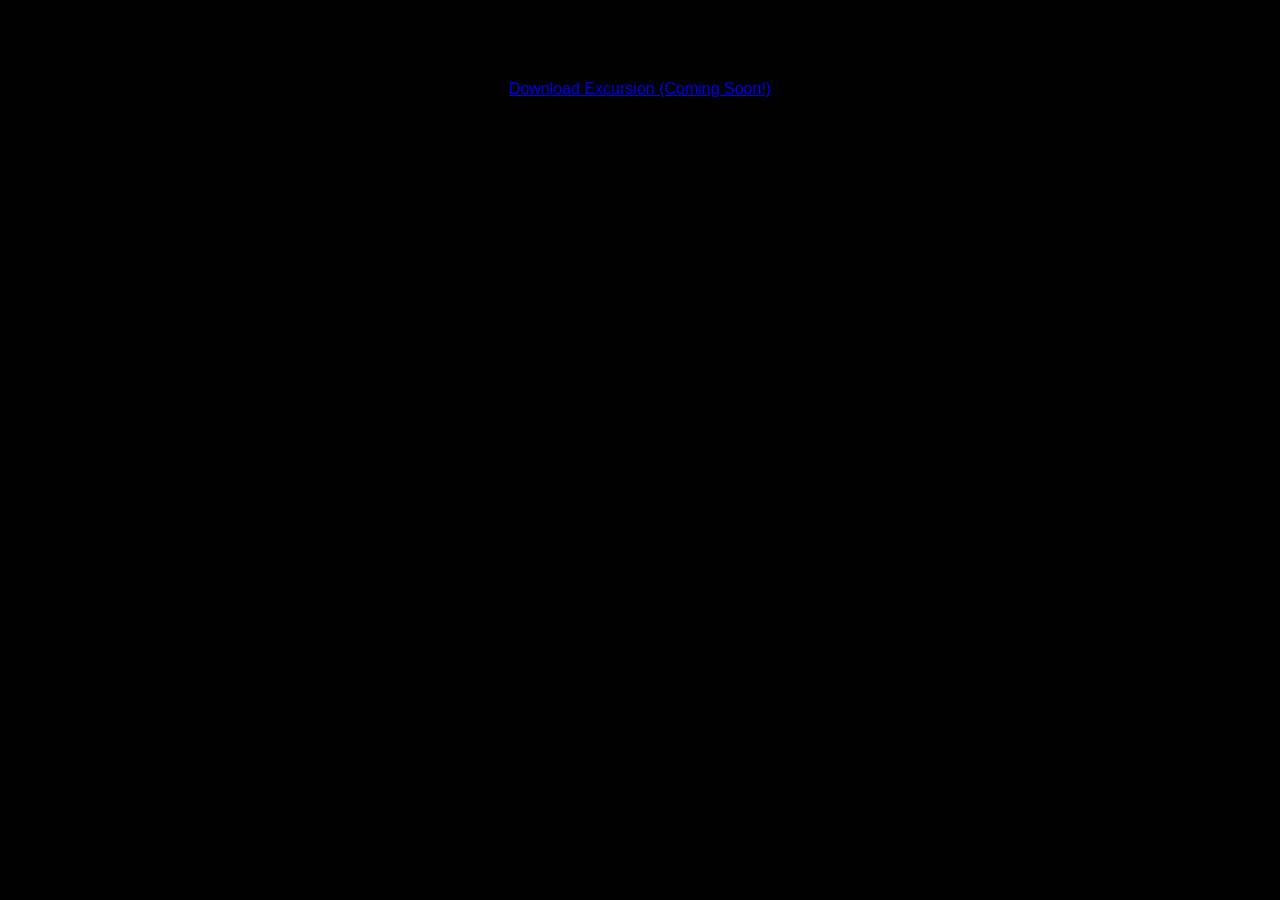
==== resourse/index.html @ 37075a63 "Added body" ====
<!DOCTYPE html>
<html lang="en">
<head>
    <meta charset="UTF-8">
    <meta name="viewport" content="width=device-width, initial-scale=1.0">
    <title>Excursion</title>
    <link rel="stylesheet" type="text/css" href="css/style.css">
</head>
<body>
    <h1>Discover hidden places in the world around you</h1>
    <p>
        <a href="#">Download Excursion (Coming Soon!)</a>
    </p>
    
</body>
</html>
---- resourse/css/style.css ----
body {
    background-color: #000000;
    text-align: center;
    font-family: Verdana, Geneva, Tahoma, sans-serif;
}
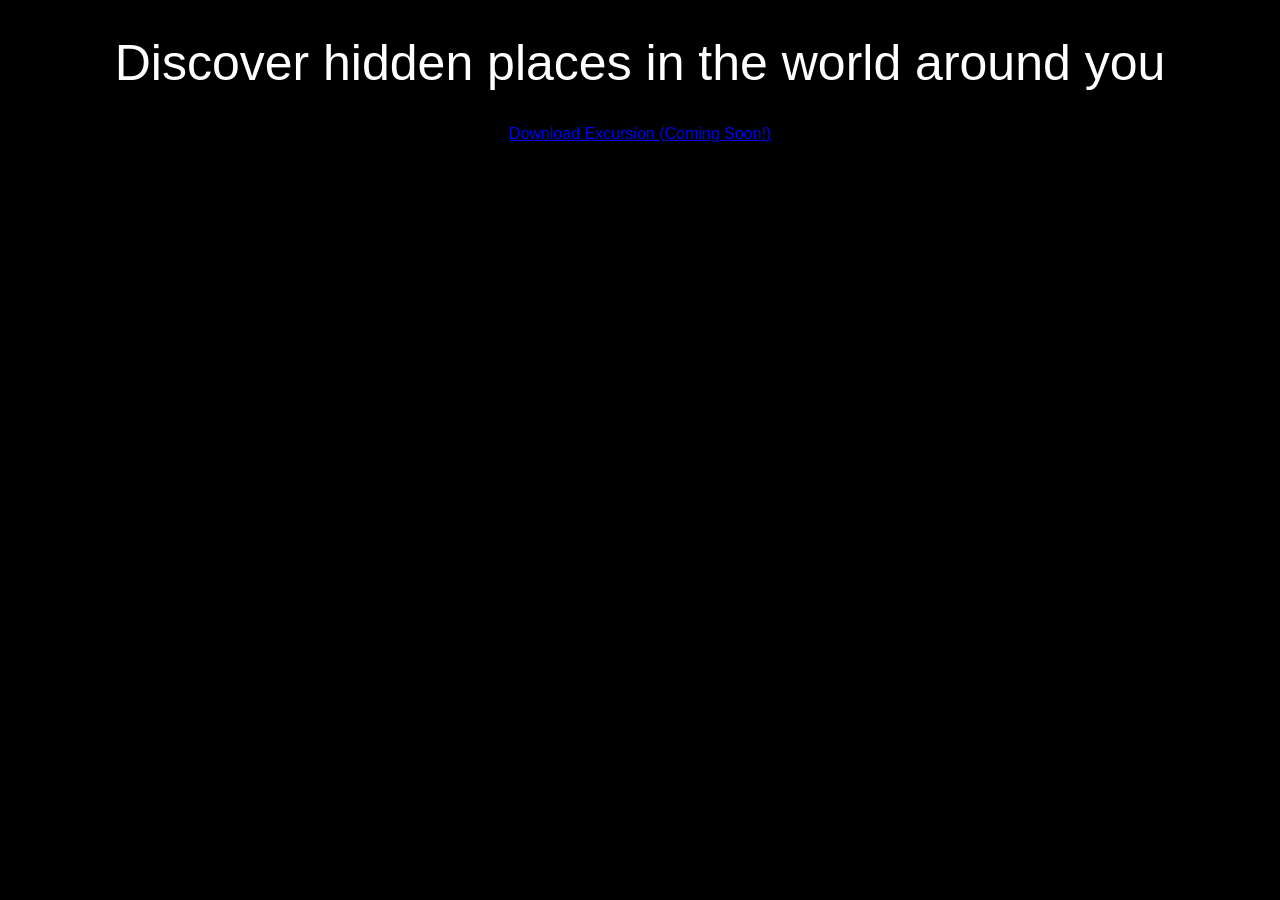
==== commit 625e399b: "header css" ====
--- a/resourse/index.html
+++ b/resourse/index.html
@@ -7,7 +7,7 @@
     <link rel="stylesheet" type="text/css" href="css/style.css">
 </head>
 <body>
-    <h1>Discover hidden places in the world around you</h1>
+    <h1 class="header--main">Discover hidden places in the world around you</h1>
     <p>
         <a href="#">Download Excursion (Coming Soon!)</a>
     </p>
--- a/resourse/css/style.css
+++ b/resourse/css/style.css
@@ -4,3 +4,11 @@
     font-family: Verdana, Geneva, Tahoma, sans-serif;
 }
 
+
+.header--main {
+    font-weight: normal;
+    font-size: 50px;
+    color: #fff;
+
+}
+
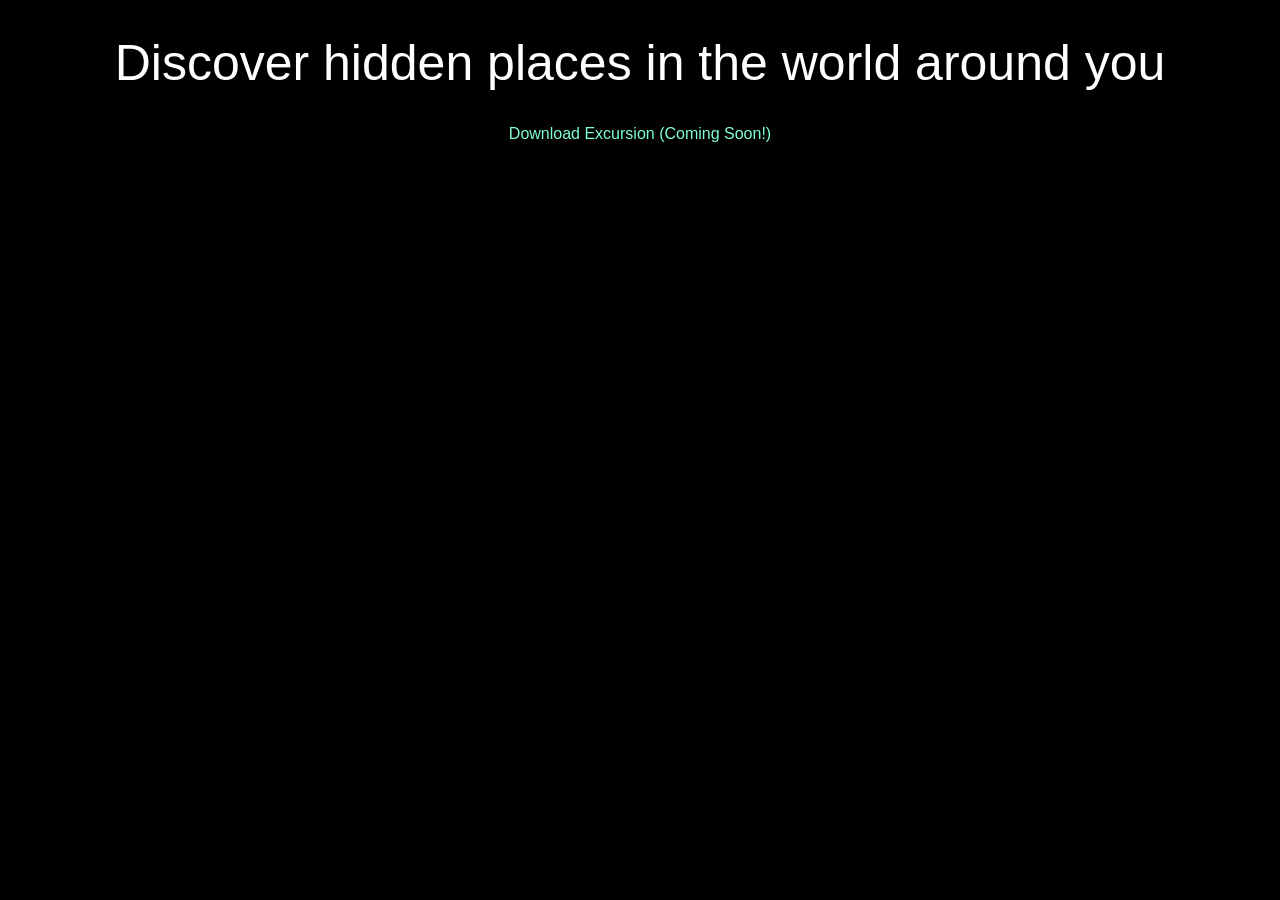
==== commit 9008280b: "link  css" ====
--- a/resourse/index.html
+++ b/resourse/index.html
@@ -9,7 +9,7 @@
 <body>
     <h1 class="header--main">Discover hidden places in the world around you</h1>
     <p>
-        <a href="#">Download Excursion (Coming Soon!)</a>
+        <a class="link--cta">Download Excursion (Coming Soon!)</a>
     </p>
     
 </body>
--- a/resourse/css/style.css
+++ b/resourse/css/style.css
@@ -12,3 +12,9 @@
 
 }
 
+.link--cta {
+    font-size: 16px;
+    color: aquamarine;
+
+}
+
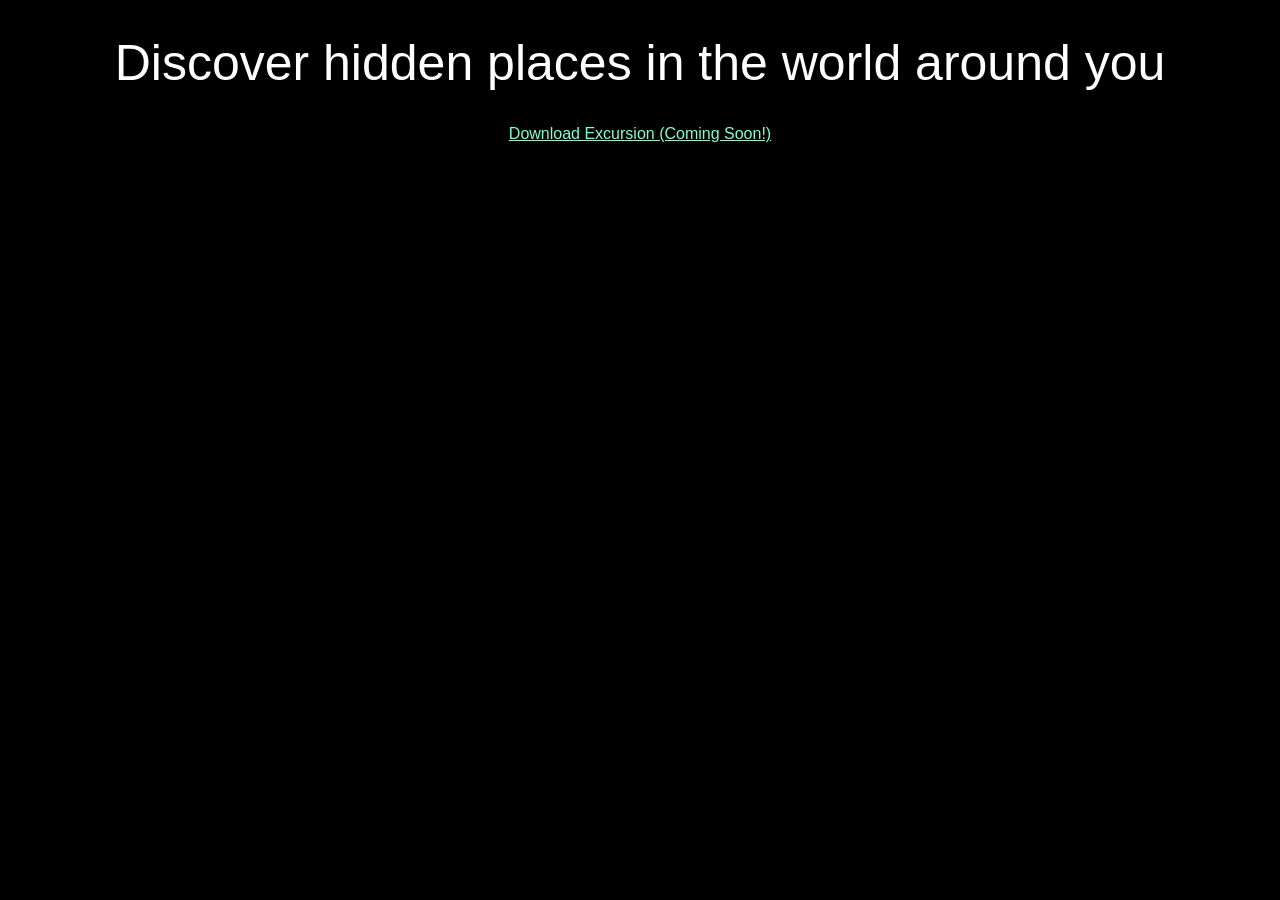
==== commit 819b54b2: "add video" ====
--- a/resourse/index.html
+++ b/resourse/index.html
@@ -9,8 +9,11 @@
 <body>
     <h1 class="header--main">Discover hidden places in the world around you</h1>
     <p>
-        <a class="link--cta">Download Excursion (Coming Soon!)</a>
+        <a class="link--cta" href="https://www.w3schools.com">Download Excursion (Coming Soon!)</a>
     </p>
+    <video autoplay loop>
+        <source src="videos/excursion.mp4">
+    </video>
     
 </body>
 </html>
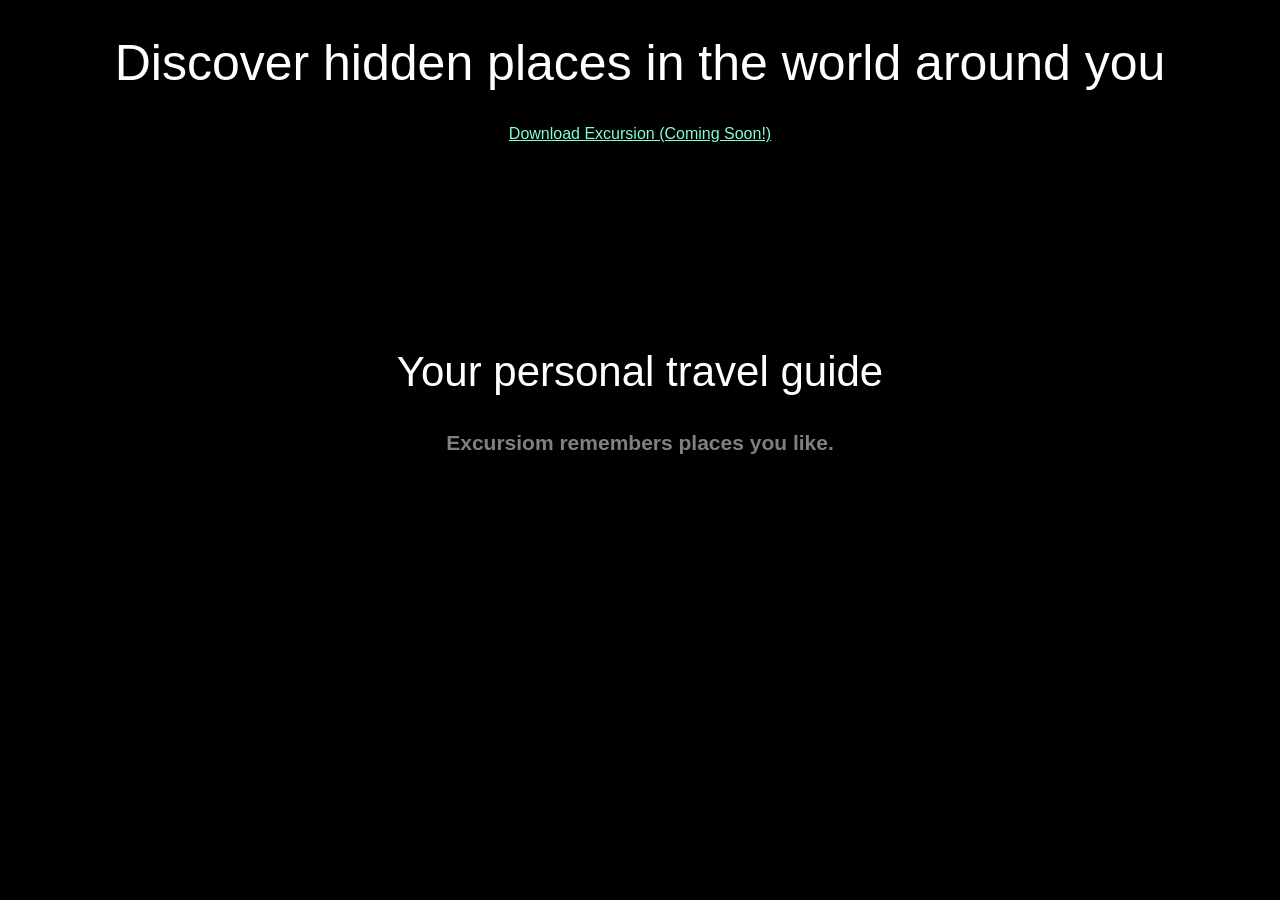
==== commit c88379ee: "gray and grey" ====
--- a/resourse/index.html
+++ b/resourse/index.html
@@ -11,9 +11,9 @@
     <p>
         <a class="link--cta" href="https://www.w3schools.com">Download Excursion (Coming Soon!)</a>
     </p>
-    <video autoplay loop>
-        <source src="videos/excursion.mp4">
-    </video>
+    <video src="videos/excursion.mp4" autoplay loop> </video>
+    <h2 class="header--secondary">Your personal travel guide</h2>
+    <h4 class="header--subheader">Excursiom remembers places you like.</h4>
     
 </body>
 </html>
--- a/resourse/css/style.css
+++ b/resourse/css/style.css
@@ -12,6 +12,17 @@
 
 }
 
+.header--secondary {
+    color:#fff;
+    font-weight: 300;
+    font-size: 42px;
+}
+
+.header--subheader {
+    font-size: 21px;
+    color: gray;
+}
+
 .link--cta {
     font-size: 16px;
     color: aquamarine;
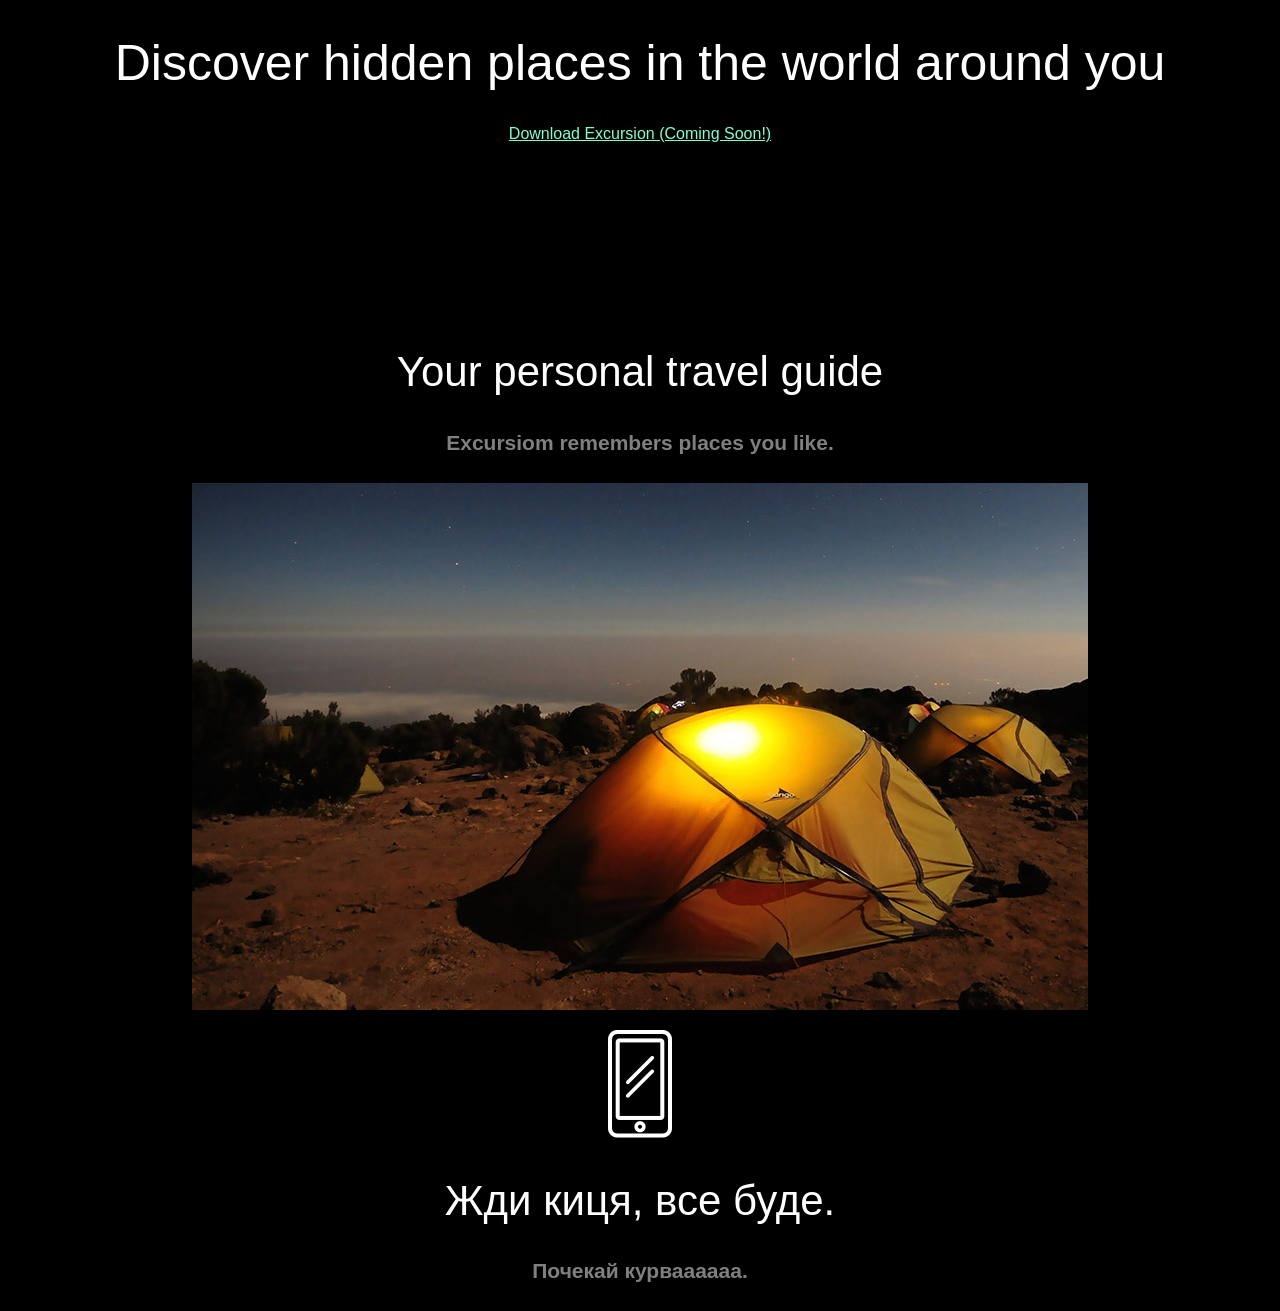
==== commit 536cdc0c: "ua text" ====
--- a/resourse/index.html
+++ b/resourse/index.html
@@ -14,6 +14,10 @@
     <video src="videos/excursion.mp4" autoplay loop> </video>
     <h2 class="header--secondary">Your personal travel guide</h2>
     <h4 class="header--subheader">Excursiom remembers places you like.</h4>
+    <p><img src="images/camp.jpg"></p>
+    <p><img src="images/phone.png"></p>
+    <h2 class="header--secondary">Жди киця, все буде.</h2>
+    <h4 class="header--subheader">Почекай курваааааа.</h4>
     
 </body>
 </html>
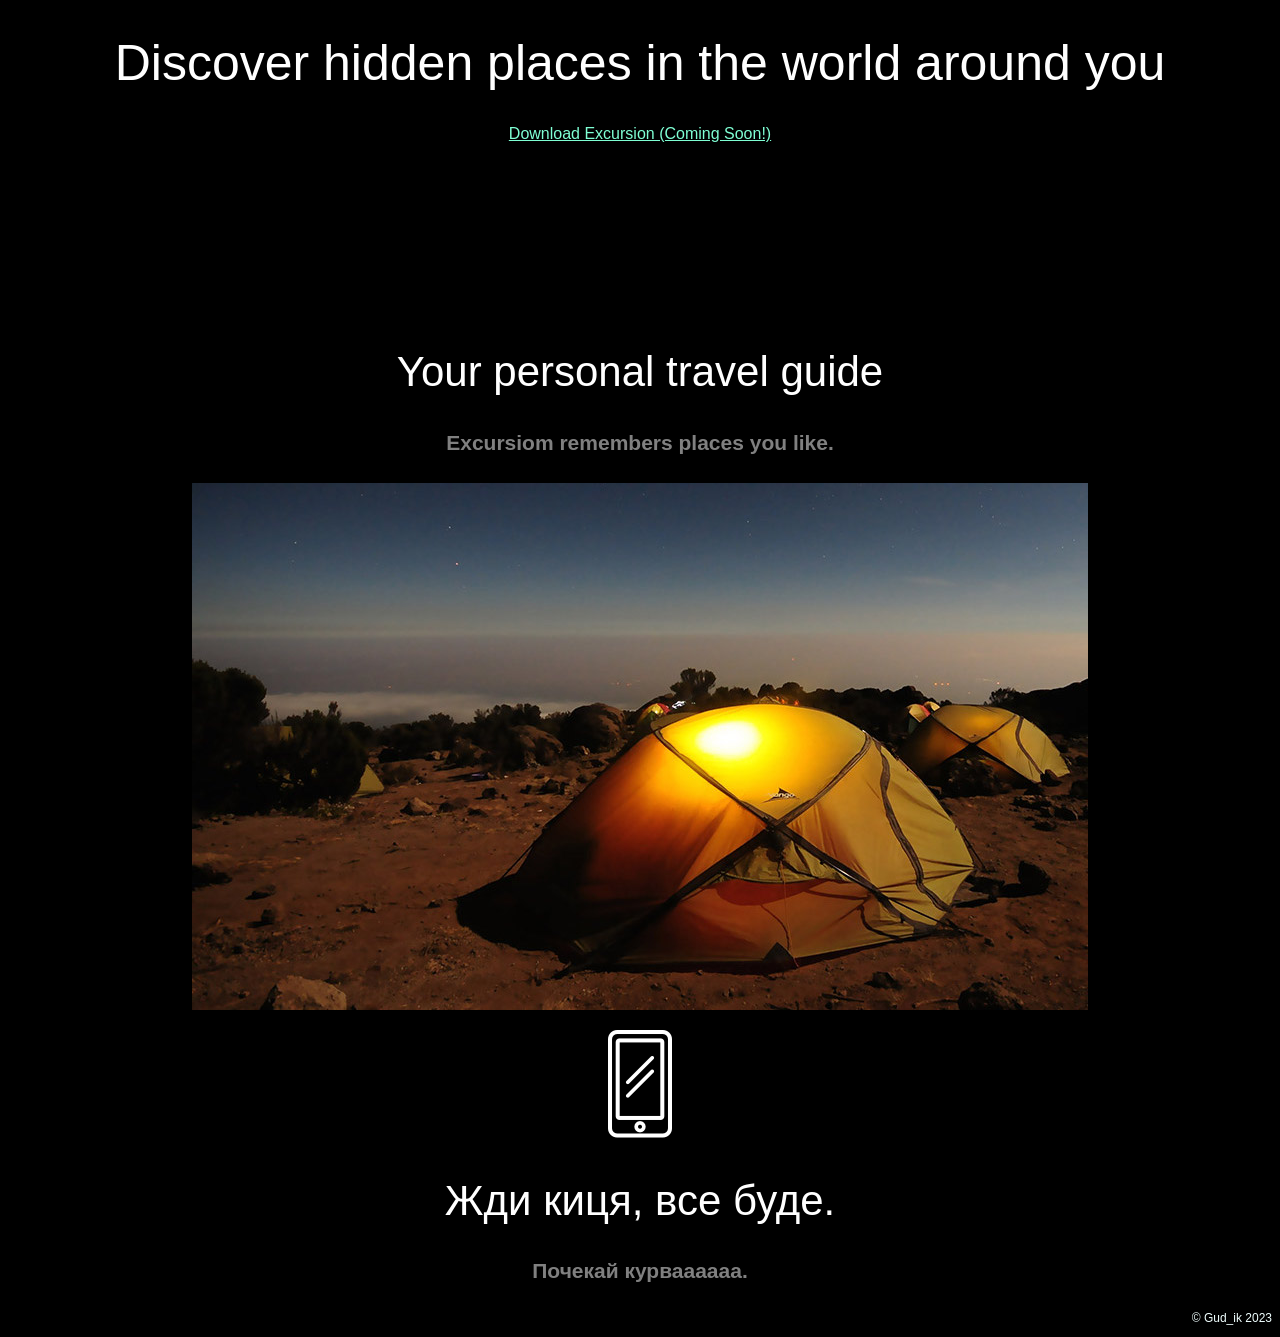
==== commit 5f53afd8: "end" ====
--- a/resourse/index.html
+++ b/resourse/index.html
@@ -18,6 +18,7 @@
     <p><img src="images/phone.png"></p>
     <h2 class="header--secondary">Жди киця, все буде.</h2>
     <h4 class="header--subheader">Почекай курваааааа.</h4>
+    <p class="p--footer">© Gud_ik 2023</p>
     
 </body>
 </html>
--- a/resourse/css/style.css
+++ b/resourse/css/style.css
@@ -23,6 +23,12 @@
     color: gray;
 }
 
+ .p--footer {
+    text-align: end;
+    color: azure;
+    font-size: 12px;
+}
+
 .link--cta {
     font-size: 16px;
     color: aquamarine;
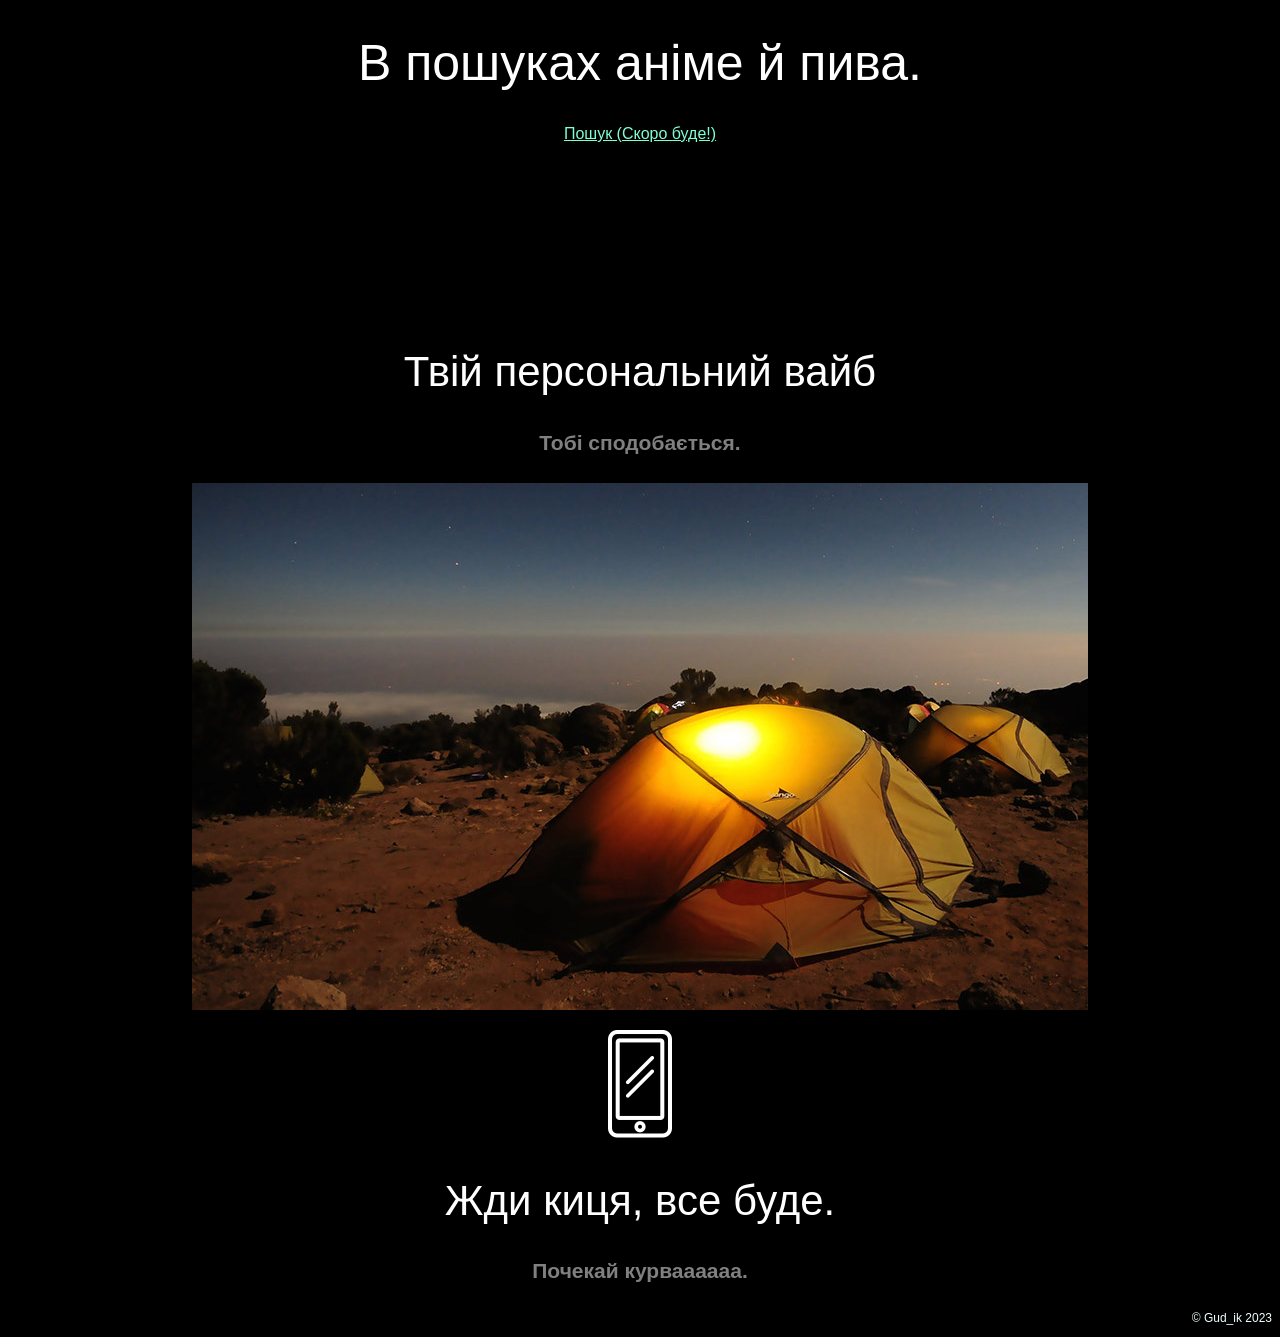
==== commit f72bffd8: "end2" ====
--- a/resourse/index.html
+++ b/resourse/index.html
@@ -7,13 +7,13 @@
     <link rel="stylesheet" type="text/css" href="css/style.css">
 </head>
 <body>
-    <h1 class="header--main">Discover hidden places in the world around you</h1>
+    <h1 class="header--main">В пошуках аніме й пива.</h1>
     <p>
-        <a class="link--cta" href="https://www.w3schools.com">Download Excursion (Coming Soon!)</a>
+        <a class="link--cta" href="https://www.instagram.com/bankpyvarivne/">Пошук (Скоро буде!)</a>
     </p>
     <video src="videos/excursion.mp4" autoplay loop> </video>
-    <h2 class="header--secondary">Your personal travel guide</h2>
-    <h4 class="header--subheader">Excursiom remembers places you like.</h4>
+    <h2 class="header--secondary">Твій персональний вайб</h2>
+    <h4 class="header--subheader">Тобі сподобається.</h4>
     <p><img src="images/camp.jpg"></p>
     <p><img src="images/phone.png"></p>
     <h2 class="header--secondary">Жди киця, все буде.</h2>
